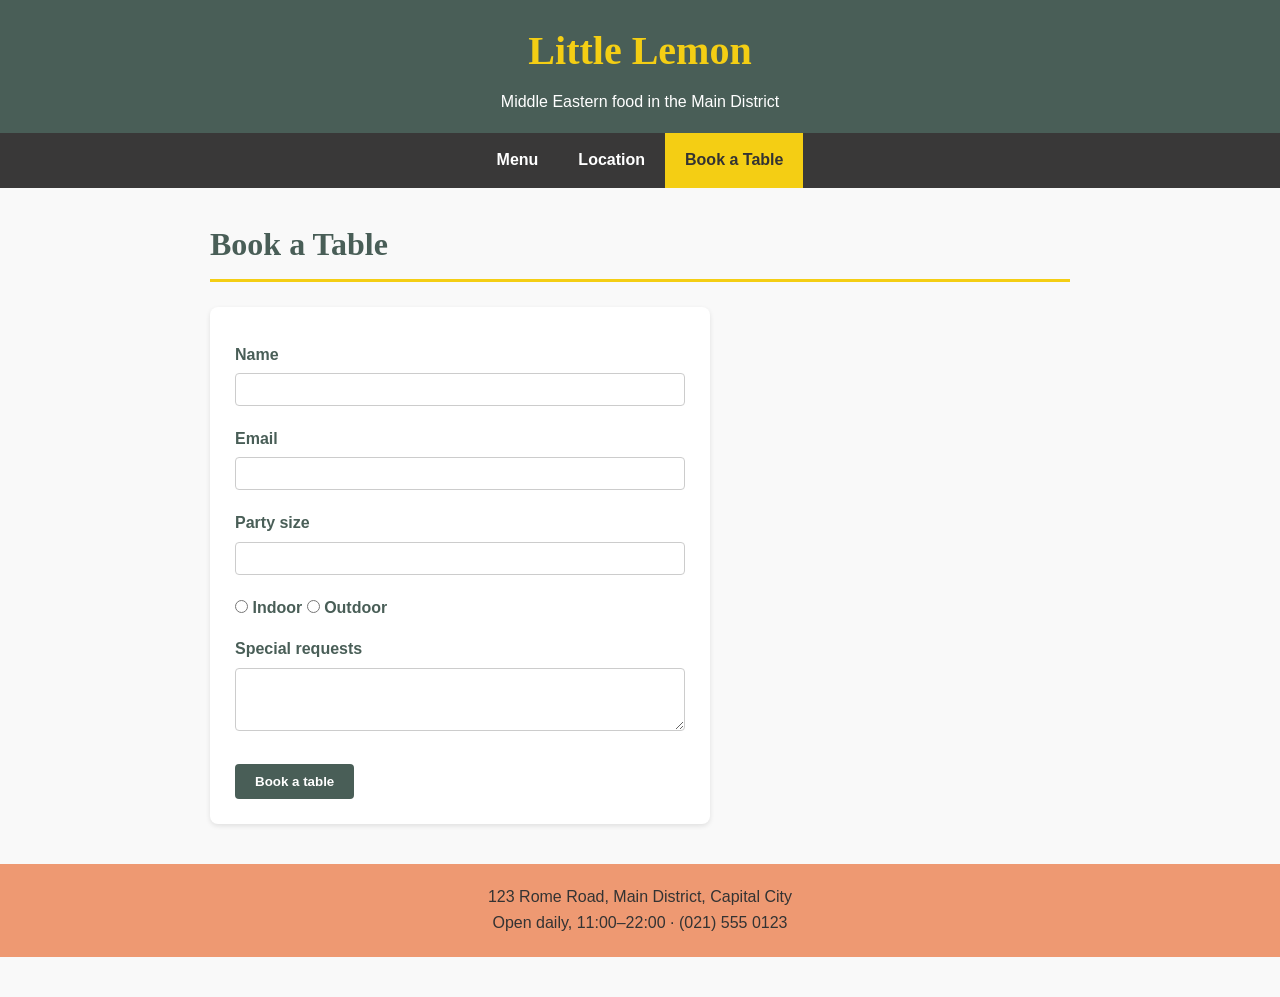
==== book.html @ 67ec6aee "Add files via upload" ====
<!-- slide: s2-link · indicator 1 · end state -->
<!DOCTYPE html>
<html>
  <head>
    <title>Book a Table</title>
    <meta name="description" content="Middle Eastern food in the Main District.">
    <meta name="author" content="Lazuardi Al-Muzaki">
    <meta name="viewport" content="width=device-width, initial-scale=1">
    <link rel="stylesheet" href="style.css">
  </head>
  <body>
    <header>
      <p><a href="index.html">Little Lemon</a></p>
      <p>Middle Eastern food in the Main District</p>
    </header>

    <nav>
      <ul>
        <li><a href="index.html">Menu</a></li>
        <li><a href="location.html">Location</a></li>
        <li><a href="book.html" aria-current="page">Book a Table</a></li>
      </ul>
    </nav>

    <main>
      <h1>Book a Table</h1>
      <form action="/book" method="post">
        <label for="name">Name</label>
        <input type="text" id="name" name="name">
        <br>
        <label for="email">Email</label>
        <input type="email" id="email" name="email">
        <br>
        <label for="party">Party size</label>
        <input type="number" id="party" name="party">
        <br>
        <input type="radio" id="indoor" name="seating" value="indoor">
        <label for="indoor">Indoor</label>
        <input type="radio" id="outdoor" name="seating" value="outdoor">
        <label for="outdoor">Outdoor</label>
        <br>
        <label for="requests">Special requests</label>
        <textarea id="requests" name="requests" rows="3"></textarea>
        <br>
        <input type="submit" value="Book a table">
      </form>
    </main>

    <footer>
      <p>123 Rome Road, Main District, Capital City</p>
      <p>Open daily, 11:00–22:00 · (021) 555 0123</p>
    </footer>
  </body>
</html>
---- style.css ----
/* slide: s2-link · indicator 1 · block 0 — the first rule only */

h1 {
  color: #09226e;
}
/* Reset Dasar & Pengaturan Font */

* {
  margin: 0;
  padding: 0;
  box-sizing: border-box;
}

body {
  font-family: "Trebuchet MS", Tahoma, sans-serif;
  font-size: 1rem;
  line-height: 1.65;
  color: #333333;
  background-color: #f9f9f9;
  padding-bottom: 40px;
  overflow-wrap: break-word;
}

header {
  background-color: #495e57;
  padding: 18px 20px;
  text-align: center;
}

header p:first-child a {
  font-family: Georgia, "Times New Roman", serif;
  font-size: 2.5rem;
  font-weight: bold;
  color: #f4ce14; /* Warna Kuning Lemon untuk Judul Utama */
  text-decoration: none;
}

header p:first-child a:hover {
color: #ffffff;
}

header p:last-child {
  font-size: 1rem;
  font-weight: 500;
  margin-top: 5px;
  color: #ffffff;
}

/* Styling Navigasi */
nav {
background-color: #393838;
}

nav ul {
display: flex;
justify-content: center;
list-style: none;
}

nav ul li a {
display: block;
color: #ffffff;
padding: 14px 20px;
text-decoration: none;
font-weight: 600;
transition: background-color 0.3s ease;
}

nav ul li a:hover,
nav ul li a:focus-visible,
nav ul li a[aria-current="page"] {
background-color: #f4ce14;
color: #333333;
}

@media (max-width: 600px) {
  nav ul {
    flex-direction: column;
  }

  nav ul li + li {
    border-top: 1px solid #555555;
  }

  nav ul li a {
    min-height: 48px;
    padding: 12px 20px;
    text-align: center;
  }
}

/* Styling Bagian Main Content */
main {
  max-width: 900px;
  margin: 30px auto;
  padding: 0 20px;
}

h1 {
font-family: Georgia, "Times New Roman", serif;
color: #495e57;
border-bottom: 3px solid #f4ce14;
padding-bottom: 8px;
margin-bottom: 25px;
}

h2 {
font-family: Georgia, "Times New Roman", serif;
color: #495e57;
margin-top: 25px;
margin-bottom: 10px;
}

/* Kartu / Item Menu */
main > div {
background: #ffffff;
border-radius: 8px;
padding: 15px;
margin-bottom: 20px;
box-shadow: 0 2px 5px rgba(0,0,0,0.1);
display: flex;
flex-direction: column;
align-items: flex-start;
}

main > div img {
border-radius: 6px;
object-fit: cover;
margin-bottom: 10px;
}

main > div h2 {
margin: 5px 0;
color: #333333;
}

main > div p:last-child {
font-weight: bold;
color: #a34724; /* Warna harga aksen oranye */
font-size: 1.2rem;
}

/* Styling Tabel Harga */
table {
width: 100%;
border-collapse: collapse;
margin-top: 15px;
background-color: #ffffff;
box-shadow: 0 2px 5px rgba(0,0,0,0.05);
}

th, td {
padding: 12px 15px;
text-align: left;
border-bottom: 1px solid #ddd;
}

th {
background-color: #495e57;
color: #ffffff;
}

tr:hover {
background-color: #f1f1f1;
}

/* Styling Form (Halaman Book a Table) */
form {
background-color: #ffffff;
padding: 25px;
border-radius: 8px;
box-shadow: 0 2px 5px rgba(0,0,0,0.1);
max-width: 500px;
}

label {
font-weight: bold;
color: #495e57;
display: inline-block;
margin-top: 10px;
margin-bottom: 5px;
}

input[type="text"],
input[type="email"],
input[type="number"],
textarea {
width: 100%;
padding: 8px 12px;
border: 1px solid #ccc;
border-radius: 4px;
margin-bottom: 10px;
}

input[type="submit"] {
background-color: #495e57;
color: #ffffff;
font-weight: bold;
padding: 10px 20px;
border: none;
border-radius: 4px;
cursor: pointer;
margin-top: 15px;
transition: background-color 0.3s;
}

input[type="submit"]:hover {
background-color: #f4ce14;
color: #333333;
}

/* Styling Footer */
footer {
background-color: #ee9972; /* Warna lembut footer */
color: #333333;
text-align: center;
padding: 20px;
margin-top: 40px;
font-size: 1rem;
font-weight: 500;
}
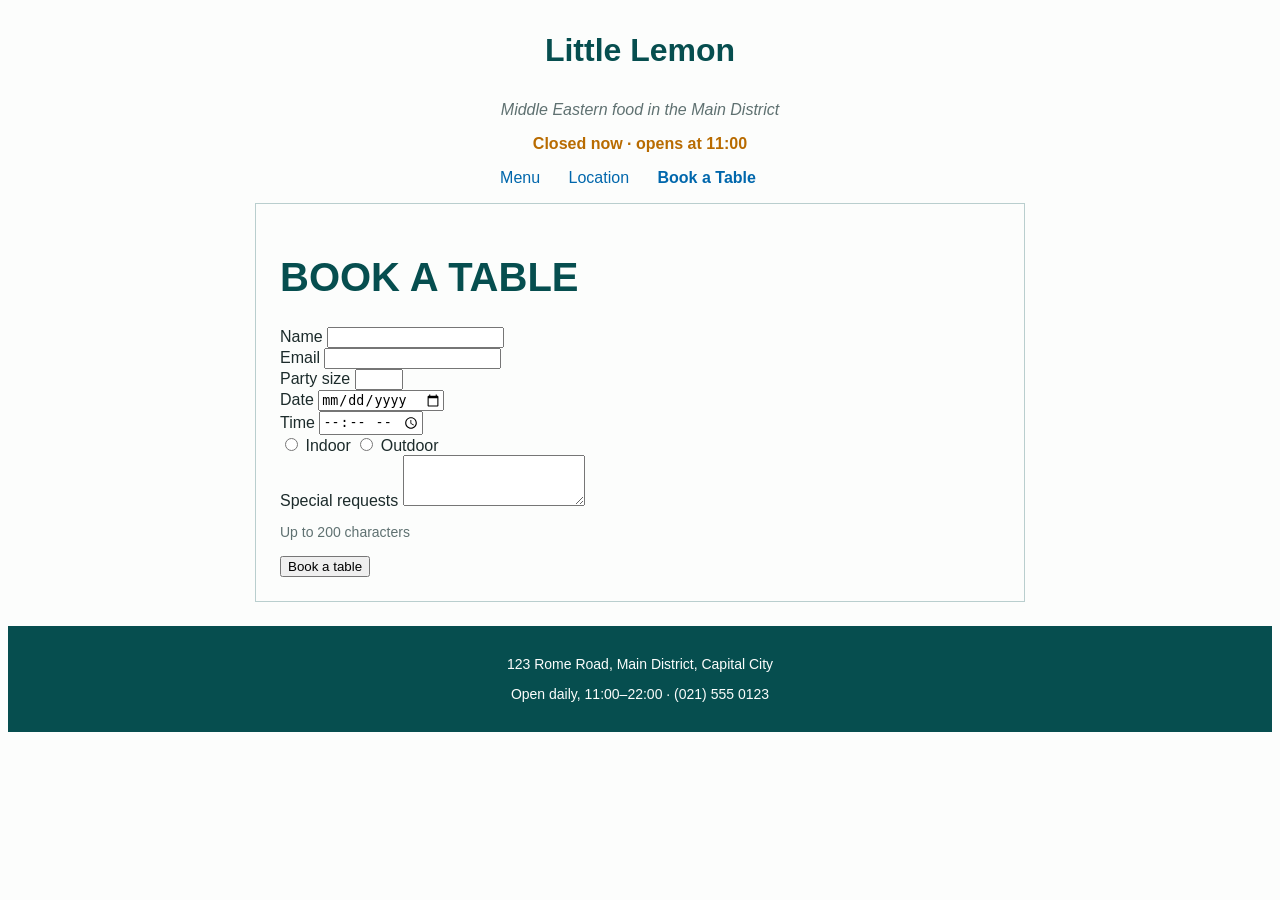
==== commit 82afd328: "Add files via upload" ====
--- a/book.html
+++ b/book.html
@@ -1,24 +1,26 @@
-<!-- slide: s2-link · indicator 1 · end state -->
+<!-- stage 7·4 · slide: s5-check · indicators 2, 6 · end state -->
 <!DOCTYPE html>
 <html>
   <head>
     <title>Book a Table</title>
     <meta name="description" content="Middle Eastern food in the Main District.">
-    <meta name="author" content="Lazuardi Al-Muzaki">
-    <meta name="viewport" content="width=device-width, initial-scale=1">
+    <meta name="author" content="John Doe">
     <link rel="stylesheet" href="style.css">
+    <script src="script.js" defer></script>
+    <script src="book.js" defer></script>
   </head>
   <body>
     <header>
-      <p><a href="index.html">Little Lemon</a></p>
-      <p>Middle Eastern food in the Main District</p>
+      <p id="site-name"><a href="index.html">Little Lemon</a></p>
+      <p id="tagline">Middle Eastern food in the Main District</p>
+      <p id="open-status">Open daily, 11:00–22:00</p>
     </header>
 
     <nav>
       <ul>
         <li><a href="index.html">Menu</a></li>
         <li><a href="location.html">Location</a></li>
-        <li><a href="book.html" aria-current="page">Book a Table</a></li>
+        <li><a href="book.html" class="current">Book a Table</a></li>
       </ul>
     </nav>
 
@@ -26,22 +28,30 @@
       <h1>Book a Table</h1>
       <form action="/book" method="post">
         <label for="name">Name</label>
-        <input type="text" id="name" name="name">
+        <input type="text" id="name" name="name" required>
         <br>
         <label for="email">Email</label>
-        <input type="email" id="email" name="email">
+        <input type="email" id="email" name="email" required>
         <br>
         <label for="party">Party size</label>
-        <input type="number" id="party" name="party">
+        <input type="number" id="party" name="party" min="1" max="12" required>
+        <br>
+        <label for="date">Date</label>
+        <input type="date" id="date" name="date" required>
+        <br>
+        <label for="time">Time</label>
+        <input type="time" id="time" name="time" min="11:00" max="21:00" required>
         <br>
         <input type="radio" id="indoor" name="seating" value="indoor">
         <label for="indoor">Indoor</label>
         <input type="radio" id="outdoor" name="seating" value="outdoor">
         <label for="outdoor">Outdoor</label>
         <br>
+        <p id="seating-note" hidden>Outdoor tables are not covered. If it rains, we will seat you inside.</p>
         <label for="requests">Special requests</label>
-        <textarea id="requests" name="requests" rows="3"></textarea>
-        <br>
+        <textarea id="requests" name="requests" rows="3" maxlength="200"></textarea>
+        <p id="requests-count">Up to 200 characters</p>
+        <p id="form-message"></p>
         <input type="submit" value="Book a table">
       </form>
     </main>
--- a/style.css
+++ b/style.css
@@ -1,221 +1,162 @@
-/* slide: s2-link · indicator 1 · block 0 — the first rule only */
+/* stage 7·4 · slide: s5-check · indicators 2, 6 · end state */
+/* Little Lemon — style.css
+   Built in class order. Each block is added on one deck section. */
+
+/* ===== 1. A first rule: element selectors (§2) ===== */
+
+body {
+  font-family: "Helvetica Neue", Arial, sans-serif;
+  color: #1C2B2B;
+  background-color: #FCFDFC;
+}
 
 h1 {
-  color: #09226e;
-}
-/* Reset Dasar & Pengaturan Font */
-
-* {
-  margin: 0;
-  padding: 0;
-  box-sizing: border-box;
+  color: #064E4F;
 }
 
-body {
-  font-family: "Trebuchet MS", Tahoma, sans-serif;
-  font-size: 1rem;
-  line-height: 1.65;
-  color: #333333;
-  background-color: #f9f9f9;
-  padding-bottom: 40px;
-  overflow-wrap: break-word;
+h2 {
+  color: #064E4F;
+}
+
+/* ===== 2. Selectors: id, class, descendant, child, :hover (§2) ===== */
+
+#site-name {
+  font-size: 32px;
+  font-weight: bold;
+}
+
+#tagline {
+  color: #5F7171;
+  font-style: italic;
+}
+
+.price {
+  font-weight: bold;
+  color: #B86B00;
+}
+
+header a {
+  color: #064E4F;
+  text-decoration: none;
+}
+
+nav > ul > li > a {
+  color: #0067AC;
+  text-decoration: none;
+}
+
+nav a:hover {
+  text-decoration: underline;
+}
+
+a.current {
+  font-weight: bold;
+}
+
+/* ===== 3. Colour and text (§3) ===== */
+
+h1 {
+  font-size: 40px;
+  text-transform: uppercase;
+}
+
+footer {
+  color: #FCFDFC;
+  background-color: #064E4F;
+  font-size: 14px;
+}
+
+/* ===== 4. Box model (§4) ===== */
+
+main {
+  width: 720px;
+  padding: 24px;
+  border: 1px solid #B9CECE;
+}
+
+.dish {
+  min-height: 135px;
+  padding: 16px;
+  margin-bottom: 24px;
+  border: 1px solid #B9CECE;
+  background-color: #E8EFEF;
+}
+
+table, th, td {
+  border: 1px solid #5F7171;
+  border-collapse: collapse;
+}
+
+th, td {
+  padding: 8px 16px;
+}
+
+th {
+  background-color: #E8EFEF;
+}
+
+footer {
+  padding: 16px 24px;
+}
+
+/* ===== 5. Document flow and alignment (§5) ===== */
+
+nav ul {
+  list-style: none;
+  padding: 0px;
+}
+
+nav li {
+  display: inline;
+  margin-right: 24px;
+}
+
+main {
+  margin-left: auto;
+  margin-right: auto;
+  margin-bottom: 24px;
 }
 
 header {
-  background-color: #495e57;
-  padding: 18px 20px;
   text-align: center;
 }
 
-header p:first-child a {
-  font-family: Georgia, "Times New Roman", serif;
-  font-size: 2.5rem;
-  font-weight: bold;
-  color: #f4ce14; /* Warna Kuning Lemon untuk Judul Utama */
-  text-decoration: none;
+nav {
+  text-align: center;
 }
 
-header p:first-child a:hover {
-color: #ffffff;
+.dish img {
+  float: right;
+  margin-left: 16px;
+  margin-bottom: 8px;
 }
 
-header p:last-child {
-  font-size: 1rem;
-  font-weight: 500;
-  margin-top: 5px;
-  color: #ffffff;
+.dish h2 {
+  margin-top: 0px;
 }
 
-/* Styling Navigasi */
-nav {
-background-color: #393838;
+footer {
+  text-align: center;
 }
 
-nav ul {
-display: flex;
-justify-content: center;
-list-style: none;
+/* ===== 6. States and messages set by script (Week 5) ===== */
+
+.open {
+  color: #064E4F;
+  font-weight: bold;
 }
 
-nav ul li a {
-display: block;
-color: #ffffff;
-padding: 14px 20px;
-text-decoration: none;
-font-weight: 600;
-transition: background-color 0.3s ease;
+.closed {
+  color: #B86B00;
+  font-weight: bold;
 }
 
-nav ul li a:hover,
-nav ul li a:focus-visible,
-nav ul li a[aria-current="page"] {
-background-color: #f4ce14;
-color: #333333;
+#seating-note, #requests-count {
+  color: #5F7171;
+  font-size: 14px;
 }
 
-@media (max-width: 600px) {
-  nav ul {
-    flex-direction: column;
-  }
-
-  nav ul li + li {
-    border-top: 1px solid #555555;
-  }
-
-  nav ul li a {
-    min-height: 48px;
-    padding: 12px 20px;
-    text-align: center;
-  }
+#form-message {
+  color: #B86B00;
+  font-weight: bold;
 }
-
-/* Styling Bagian Main Content */
-main {
-  max-width: 900px;
-  margin: 30px auto;
-  padding: 0 20px;
-}
-
-h1 {
-font-family: Georgia, "Times New Roman", serif;
-color: #495e57;
-border-bottom: 3px solid #f4ce14;
-padding-bottom: 8px;
-margin-bottom: 25px;
-}
-
-h2 {
-font-family: Georgia, "Times New Roman", serif;
-color: #495e57;
-margin-top: 25px;
-margin-bottom: 10px;
-}
-
-/* Kartu / Item Menu */
-main > div {
-background: #ffffff;
-border-radius: 8px;
-padding: 15px;
-margin-bottom: 20px;
-box-shadow: 0 2px 5px rgba(0,0,0,0.1);
-display: flex;
-flex-direction: column;
-align-items: flex-start;
-}
-
-main > div img {
-border-radius: 6px;
-object-fit: cover;
-margin-bottom: 10px;
-}
-
-main > div h2 {
-margin: 5px 0;
-color: #333333;
-}
-
-main > div p:last-child {
-font-weight: bold;
-color: #a34724; /* Warna harga aksen oranye */
-font-size: 1.2rem;
-}
-
-/* Styling Tabel Harga */
-table {
-width: 100%;
-border-collapse: collapse;
-margin-top: 15px;
-background-color: #ffffff;
-box-shadow: 0 2px 5px rgba(0,0,0,0.05);
-}
-
-th, td {
-padding: 12px 15px;
-text-align: left;
-border-bottom: 1px solid #ddd;
-}
-
-th {
-background-color: #495e57;
-color: #ffffff;
-}
-
-tr:hover {
-background-color: #f1f1f1;
-}
-
-/* Styling Form (Halaman Book a Table) */
-form {
-background-color: #ffffff;
-padding: 25px;
-border-radius: 8px;
-box-shadow: 0 2px 5px rgba(0,0,0,0.1);
-max-width: 500px;
-}
-
-label {
-font-weight: bold;
-color: #495e57;
-display: inline-block;
-margin-top: 10px;
-margin-bottom: 5px;
-}
-
-input[type="text"],
-input[type="email"],
-input[type="number"],
-textarea {
-width: 100%;
-padding: 8px 12px;
-border: 1px solid #ccc;
-border-radius: 4px;
-margin-bottom: 10px;
-}
-
-input[type="submit"] {
-background-color: #495e57;
-color: #ffffff;
-font-weight: bold;
-padding: 10px 20px;
-border: none;
-border-radius: 4px;
-cursor: pointer;
-margin-top: 15px;
-transition: background-color 0.3s;
-}
-
-input[type="submit"]:hover {
-background-color: #f4ce14;
-color: #333333;
-}
-
-/* Styling Footer */
-footer {
-background-color: #ee9972; /* Warna lembut footer */
-color: #333333;
-text-align: center;
-padding: 20px;
-margin-top: 40px;
-font-size: 1rem;
-font-weight: 500;
-}
